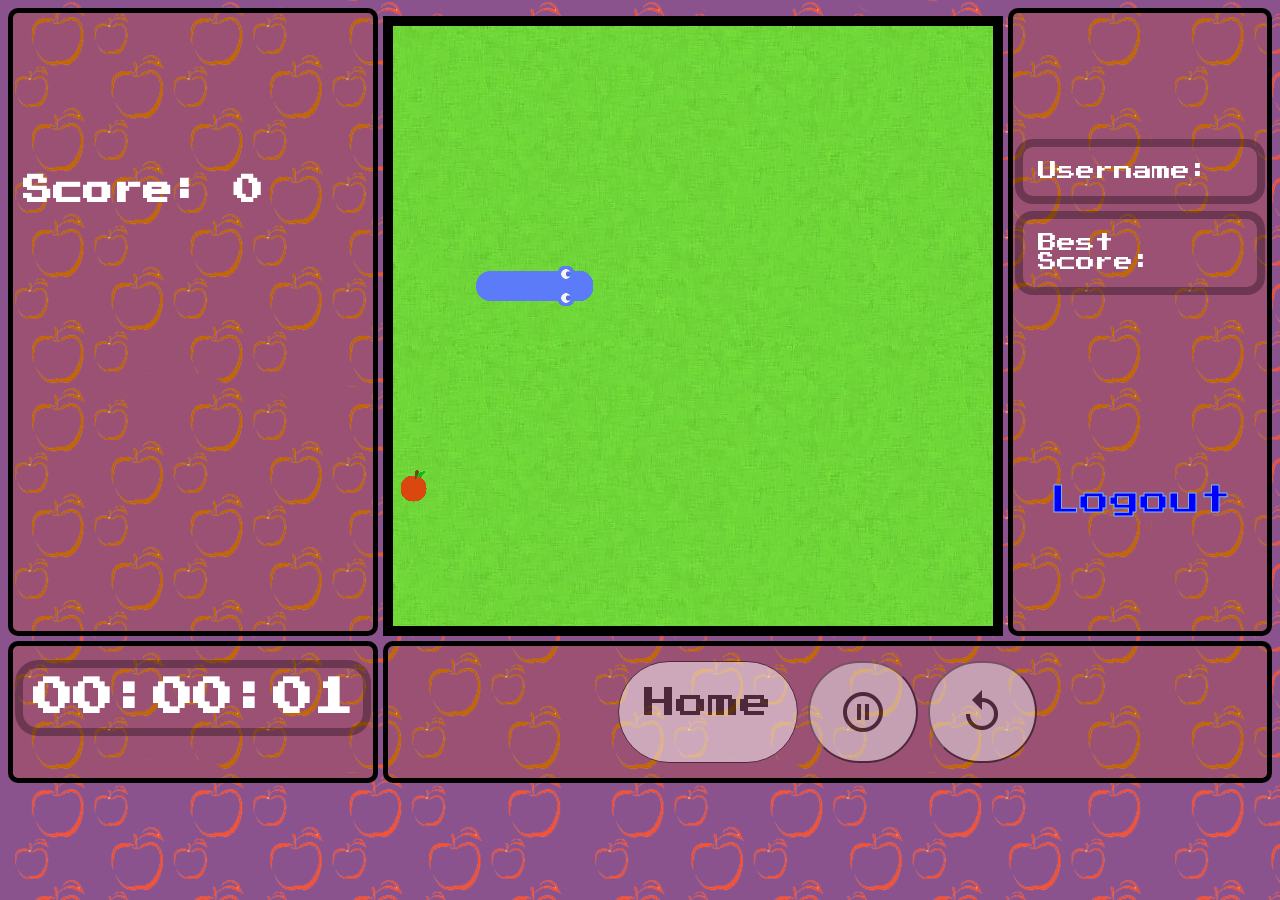
==== html/game.html @ 00ca4c5f "Initial commit: Snake Game Web App - Web Programming course, University of Pisa (2023-2024)" ====
<!DOCTYPE html>
<html lang="en">
<head>
    <meta charset="UTF-8">
    <meta name="viewport" content="width=device-width, initial-scale=1.0">
    <title>Snake Game</title>

    <link href="https://fonts.googleapis.com/icon?family=Material+Icons" rel="stylesheet">
    <link rel="stylesheet" href="../css/game_style.css">

    <script type="module" src="../js/game_code.js"></script>
    <script type="module" src="../js/get_score.js"></script>
    <script type="module" src="../js/timer_code.js"></script>
    <script src="https://code.jquery.com/jquery-3.6.0.min.js"></script>

    <link rel="icon" type="image/x-icon" href="../images/gamepad_icon.png">
</head>
<body>
    <div class="box div1">
        <p id="score">Score: 0</p>
        <p id="messaggioRecord">New Record!</p>
    </div>
    
    <div class="box div2">
        <div class="userData">
            <p id="usernameP">Username: </p>
            <p id="userscoreP">Best Score: </p>
        </div>    
        <div class="logoutData">
            <a id="logout" href="login.html">
                Logout
            </a>
        </div>
    </div>
    <!-- Game Screen Container -->
    <div class="div3">
        <canvas id="screen"></canvas>
    </div>
    <div class="box div4">
        <h1><time id="cronometro">00:00:00</time></h1>
    </div>
    <div class="box div5">
        <div>
            <a href="./home.html">Home</a>
            <button id="pauseButton"><i class="material-icons">pause_circle_outline</i></button>
            <button id="restartButton"><i class="material-icons">replay</i></button>
        </div>
    </div>

    <!-- Snake and Apple Asset Sprites -->
    <img id="head r" alt="head r" class="img" src="../images/head_right.png">
    <img id="head l" alt="head l" class="img" src="../images/head_left.png">
    <img id="head u" alt="head u" class="img" src="../images/head_up.png">
    <img id="head d" alt="head d" class="img" src="../images/head_down.png">

    <img id="dead r" alt="dead r" class="img" src="../images/dead_right.png">
    <img id="dead l" alt="dead l" class="img" src="../images/dead_left.png">
    <img id="dead u" alt="dead u" class="img" src="../images/dead_up.png">
    <img id="dead d" alt="dead d" class="img" src="../images/dead_down.png">

    <img id="apple" alt="apple" class="img" src="../images/apple.png">

    <img id="tail r" alt="tail r" class="img" src="../images/tail_right.png">
    <img id="tail l" alt="tail l" class="img" src="../images/tail_left.png">
    <img id="tail u" alt="tail u" class="img" src="../images/tail_up.png">
    <img id="tail d" alt="tail d" class="img" src="../images/tail_down.png">

    <img id="body h" alt="body h" class="img" src="../images/body_horizontal.png">
    <img id="body v" alt="body v" class="img" src="../images/body_vertical.png">

    <img id="body tl" alt="body tl" class="img" src="../images/body_topleft.png">
    <img id="body tr" alt="body tr" class="img" src="../images/body_topright.png">
    <img id="body bl" alt="body bl" class="img" src="../images/body_bottomleft.png">
    <img id="body br" alt="body br" class="img" src="../images/body_bottomright.png">
</body>
</html>
---- css/game_style.css ----
@font-face {
    font-family: gameFont;
    src: url(../fonts/gameFont.ttf);
  }

body{
    background-image: url("../images/background.png");
    background-color: #884e8bf7;  
    font-family: gameFont;


    display: grid;
    grid-template-columns: 1fr 2fr 1fr;
    grid-template-rows: 0.3fr 2fr 0.3fr;
    height: 60vh;
    gap: 5px;
}

#screen{
    border: 10px solid black;
    width: 600px;
    height: 600px;
    position: relative;
    top: 50%;
    left: 50%;
    transform: translate(-50%,-50%); 
}

#score{
  font-weight: bold;
  margin-top: 45%;
  font-size: 30px;
}
#messaggioRecord{
  display: none;
  font-weight: bold;
  margin-top: 5%;
  font-size: 25px;
  color:rgb(0, 245, 12);
}
#cronometro{
  padding: 10px;
  font-size: 40px;
  border-radius: 15px;
  box-shadow: 0px 0px 0px 8px rgba(0,0,0,0.3);       

}

.img{
    display: none;
}

.box {
    backdrop-filter: hue-rotate(30deg);
    border: 5px solid black;
    border-radius: 10px;
    color: #fff;
    padding: 10px;
  }


.box.div5 button,.box.div5 a{
  
  font-family: gameFont;
  font-size: 1.5rem;
  width: 15rem;
  padding: 25px;
  border-radius: 5rem;
  opacity: 50%;
  margin: 5px;

}

.box.div5 a{
  font-size: 2rem;
  text-decoration: none;
  display: flex;
  align-items: center;
  flex-direction: column;
  
  border: 1px solid black;
  background-color: #fff;

  color: black;
}

.box.div5 button>i{
  font-size: 200%;
}

.box.div5 button:hover,.box.div5 a:hover{
  cursor: pointer;
  opacity: 100%;
}

.box.div5 div {
  display: flex;
  flex-direction: row;
  margin-right: 25%;
  margin-left: 25%;
}

/* filter when game is paused */
canvas.pause{
  filter: brightness(50%);
}

.userData{
  font-size: 1.5vw;
}
.userData>p{
  box-shadow: 0px 0px 0px 8px rgba(0,0,0,0.3);       

  border-radius: 10px;
  padding: 15px;
  margin-bottom: 10%;
  
}
.logoutData{
  margin-top: 75%;
}
#logout{
    color: blue;
    font-family: gameFont;
    text-decoration: none; 
    font-size: 30px;
    -webkit-text-stroke: 1px rgb(117, 186, 255); 
}
#logout:hover{
  color: yellow;
}
.div1 { grid-area: 1 / 1 / 3 / 2; }

.div2 { 
  grid-area: 1 / 3 / 3 / 4; 
  display: flex;
  justify-content: center; 
  align-items: center;   
  flex-direction: column;  
}

.div3 { grid-area: 2 / 2 / 3 / 3; }

.div4 { 
  grid-area: 3 / 1 / 4 / 2; 
  display: flex;
  justify-content: center; 
}

.div5 { grid-area: 3 / 2 / 4 / 4; }
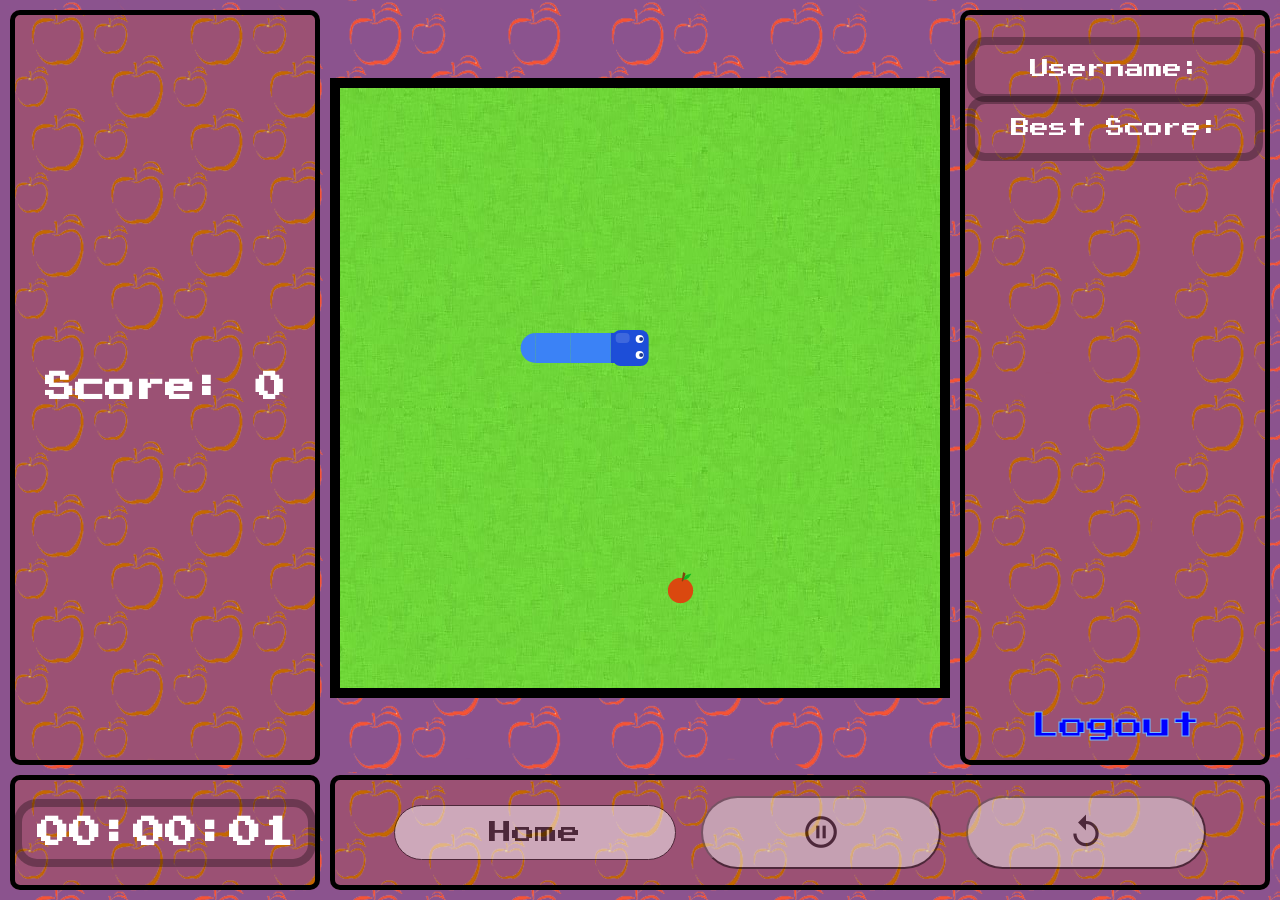
==== commit 88710a80: "remove unused snake sprite images and html tags" ====
--- a/html/game.html
+++ b/html/game.html
@@ -47,30 +47,7 @@
         </div>
     </div>
 
-    <!-- Snake and Apple Asset Sprites -->
-    <img id="head r" alt="head r" class="img" src="../images/head_right.png">
-    <img id="head l" alt="head l" class="img" src="../images/head_left.png">
-    <img id="head u" alt="head u" class="img" src="../images/head_up.png">
-    <img id="head d" alt="head d" class="img" src="../images/head_down.png">
-
-    <img id="dead r" alt="dead r" class="img" src="../images/dead_right.png">
-    <img id="dead l" alt="dead l" class="img" src="../images/dead_left.png">
-    <img id="dead u" alt="dead u" class="img" src="../images/dead_up.png">
-    <img id="dead d" alt="dead d" class="img" src="../images/dead_down.png">
-
+    <!-- Apple Sprite -->
     <img id="apple" alt="apple" class="img" src="../images/apple.png">
-
-    <img id="tail r" alt="tail r" class="img" src="../images/tail_right.png">
-    <img id="tail l" alt="tail l" class="img" src="../images/tail_left.png">
-    <img id="tail u" alt="tail u" class="img" src="../images/tail_up.png">
-    <img id="tail d" alt="tail d" class="img" src="../images/tail_down.png">
-
-    <img id="body h" alt="body h" class="img" src="../images/body_horizontal.png">
-    <img id="body v" alt="body v" class="img" src="../images/body_vertical.png">
-
-    <img id="body tl" alt="body tl" class="img" src="../images/body_topleft.png">
-    <img id="body tr" alt="body tr" class="img" src="../images/body_topright.png">
-    <img id="body bl" alt="body bl" class="img" src="../images/body_bottomleft.png">
-    <img id="body br" alt="body br" class="img" src="../images/body_bottomright.png">
 </body>
 </html>
--- a/css/game_style.css
+++ b/css/game_style.css
@@ -1,151 +1,217 @@
-
 @font-face {
     font-family: gameFont;
     src: url(../fonts/gameFont.ttf);
-  }
-
-body{
+}
+
+body {
     background-image: url("../images/background.png");
     background-color: #884e8bf7;  
     font-family: gameFont;
-
-
+    min-height: 100vh;
+    margin: 0;
+    padding: 10px;
+    box-sizing: border-box;
+    background-repeat: repeat;
+    
     display: grid;
-    grid-template-columns: 1fr 2fr 1fr;
-    grid-template-rows: 0.3fr 2fr 0.3fr;
-    height: 60vh;
-    gap: 5px;
-}
-
-#screen{
+    grid-template-columns: minmax(150px, 1fr) auto minmax(150px, 1fr);
+    grid-template-rows: 1fr auto;
+    gap: 10px;
+    align-items: center;
+    justify-content: center;
+}
+
+/* Responsive Game Screen Canvas (keeping original 10px border) */
+#screen {
     border: 10px solid black;
-    width: 600px;
-    height: 600px;
-    position: relative;
-    top: 50%;
-    left: 50%;
-    transform: translate(-50%,-50%); 
-}
-
-#score{
-  font-weight: bold;
-  margin-top: 45%;
-  font-size: 30px;
-}
-#messaggioRecord{
-  display: none;
-  font-weight: bold;
-  margin-top: 5%;
-  font-size: 25px;
-  color:rgb(0, 245, 12);
-}
-#cronometro{
-  padding: 10px;
-  font-size: 40px;
-  border-radius: 15px;
-  box-shadow: 0px 0px 0px 8px rgba(0,0,0,0.3);       
-
-}
-
-.img{
-    display: none;
-}
-
+    width: 100%;
+    max-width: min(600px, 68vh, 85vw);
+    height: auto;
+    aspect-ratio: 1 / 1;
+    display: block;
+    margin: 0 auto;
+}
+
+/* Original Box Styling (keeping hue-rotate and transparent background) */
 .box {
     backdrop-filter: hue-rotate(30deg);
     border: 5px solid black;
     border-radius: 10px;
     color: #fff;
+    padding: 15px;
+    display: flex;
+    flex-direction: column;
+    justify-content: center;
+    align-items: center;
+    text-align: center;
+    height: 100%;
+    box-sizing: border-box;
+}
+
+/* Score Box (div1) */
+.div1 { 
+    grid-area: 1 / 1 / 2 / 2; 
+}
+#score {
+    font-weight: bold;
+    font-size: clamp(24px, 2.5vw, 30px);
+    margin: auto 0;
+}
+#messaggioRecord {
+    display: none;
+    font-weight: bold;
+    font-size: clamp(18px, 2vw, 25px);
+    color: rgb(0, 245, 12);
+    margin: 10px 0;
+}
+
+/* User & Logout Box (div2) */
+.div2 { 
+    grid-area: 1 / 3 / 2 / 4; 
+    display: flex;
+    justify-content: space-between; 
+    align-items: center;   
+    flex-direction: column;  
+    padding: 20px 10px;
+}
+.userData {
+    font-size: clamp(14px, 1.5vw, 20px);
+    width: 100%;
+}
+.userData > p {
+    box-shadow: 0px 0px 0px 8px rgba(0,0,0,0.3);       
+    border-radius: 10px;
+    padding: 15px;
+    margin: 10px 0;
+}
+.logoutData {
+    margin-top: auto;
+    padding-top: 20px;
+}
+#logout {
+    color: blue;
+    font-family: gameFont;
+    text-decoration: none; 
+    font-size: clamp(22px, 2.2vw, 30px);
+    -webkit-text-stroke: 1px rgb(117, 186, 255); 
+}
+#logout:hover {
+    color: yellow;
+}
+
+/* Center Canvas Container (div3) */
+.div3 { 
+    grid-area: 1 / 2 / 2 / 3;
+    display: flex;
+    justify-content: center;
+    align-items: center;
+    width: 100%;
+}
+
+/* Stopwatch Box (div4) */
+.div4 { 
+    grid-area: 2 / 1 / 3 / 2; 
+    display: flex;
+    justify-content: center;
+    align-items: center;
+}
+#cronometro {
+    padding: 10px 15px;
+    font-size: clamp(24px, 2.5vw, 40px);
+    border-radius: 15px;
+    box-shadow: 0px 0px 0px 8px rgba(0,0,0,0.3);       
+    margin: 0;
+}
+
+/* Control Buttons Box (div5) */
+.div5 { 
+    grid-area: 2 / 2 / 3 / 4; 
     padding: 10px;
-  }
-
-
-.box.div5 button,.box.div5 a{
-  
-  font-family: gameFont;
-  font-size: 1.5rem;
-  width: 15rem;
-  padding: 25px;
-  border-radius: 5rem;
-  opacity: 50%;
-  margin: 5px;
-
-}
-
-.box.div5 a{
-  font-size: 2rem;
-  text-decoration: none;
-  display: flex;
-  align-items: center;
-  flex-direction: column;
-  
-  border: 1px solid black;
-  background-color: #fff;
-
-  color: black;
-}
-
-.box.div5 button>i{
-  font-size: 200%;
-}
-
-.box.div5 button:hover,.box.div5 a:hover{
-  cursor: pointer;
-  opacity: 100%;
-}
-
-.box.div5 div {
-  display: flex;
-  flex-direction: row;
-  margin-right: 25%;
-  margin-left: 25%;
-}
-
-/* filter when game is paused */
-canvas.pause{
-  filter: brightness(50%);
-}
-
-.userData{
-  font-size: 1.5vw;
-}
-.userData>p{
-  box-shadow: 0px 0px 0px 8px rgba(0,0,0,0.3);       
-
-  border-radius: 10px;
-  padding: 15px;
-  margin-bottom: 10%;
-  
-}
-.logoutData{
-  margin-top: 75%;
-}
-#logout{
-    color: blue;
-    font-family: gameFont;
-    text-decoration: none; 
-    font-size: 30px;
-    -webkit-text-stroke: 1px rgb(117, 186, 255); 
-}
-#logout:hover{
-  color: yellow;
-}
-.div1 { grid-area: 1 / 1 / 3 / 2; }
-
-.div2 { 
-  grid-area: 1 / 3 / 3 / 4; 
-  display: flex;
-  justify-content: center; 
-  align-items: center;   
-  flex-direction: column;  
-}
-
-.div3 { grid-area: 2 / 2 / 3 / 3; }
-
-.div4 { 
-  grid-area: 3 / 1 / 4 / 2; 
-  display: flex;
-  justify-content: center; 
-}
-
-.div5 { grid-area: 3 / 2 / 4 / 4; }
+}
+.box.div5 > div {
+    display: flex;
+    flex-direction: row;
+    flex-wrap: wrap;
+    justify-content: center;
+    align-items: center;
+    gap: 15px;
+    width: 100%;
+    margin: 0;
+}
+
+/* Original Button & Link Styling (with responsive width/padding to prevent overflow) */
+.box.div5 button, .box.div5 a {
+    font-family: gameFont;
+    font-size: clamp(16px, 1.5vw, 1.5rem);
+    min-width: 10rem;
+    max-width: 15rem;
+    flex: 1;
+    padding: 15px 20px;
+    border-radius: 5rem;
+    opacity: 50%;
+    margin: 5px;
+    transition: opacity 0.2s;
+    display: flex;
+    align-items: center;
+    justify-content: center;
+}
+
+.box.div5 a {
+    font-size: clamp(18px, 1.8vw, 2rem);
+    text-decoration: none;
+    flex-direction: column;
+    border: 1px solid black;
+    background-color: #fff;
+    color: black;
+}
+
+.box.div5 button > i {
+    font-size: 200%;
+}
+
+.box.div5 button:hover, .box.div5 a:hover {
+    cursor: pointer;
+    opacity: 100%;
+}
+
+/* Filter when game is paused */
+canvas.pause {
+    filter: brightness(50%);
+}
+
+.img {
+    display: none;
+}
+
+/* Responsive Media Query for Tablets and Mobile */
+@media (max-width: 900px) {
+    body {
+        display: flex;
+        flex-direction: column;
+        height: auto;
+        padding: 10px;
+        gap: 15px;
+    }
+    
+    .div1, .div2, .div3, .div4, .div5 {
+        width: 100%;
+        max-width: 500px;
+        height: auto;
+        margin: 0 auto;
+    }
+
+    .div3 { order: 1; }
+    .div1 { order: 2; }
+    .div4 { order: 3; }
+    .div5 { order: 4; }
+    .div2 { order: 5; }
+
+    #screen {
+        max-width: min(90vw, 420px);
+    }
+    
+    .box.div5 > div {
+        flex-direction: row;
+        justify-content: center;
+    }
+}
